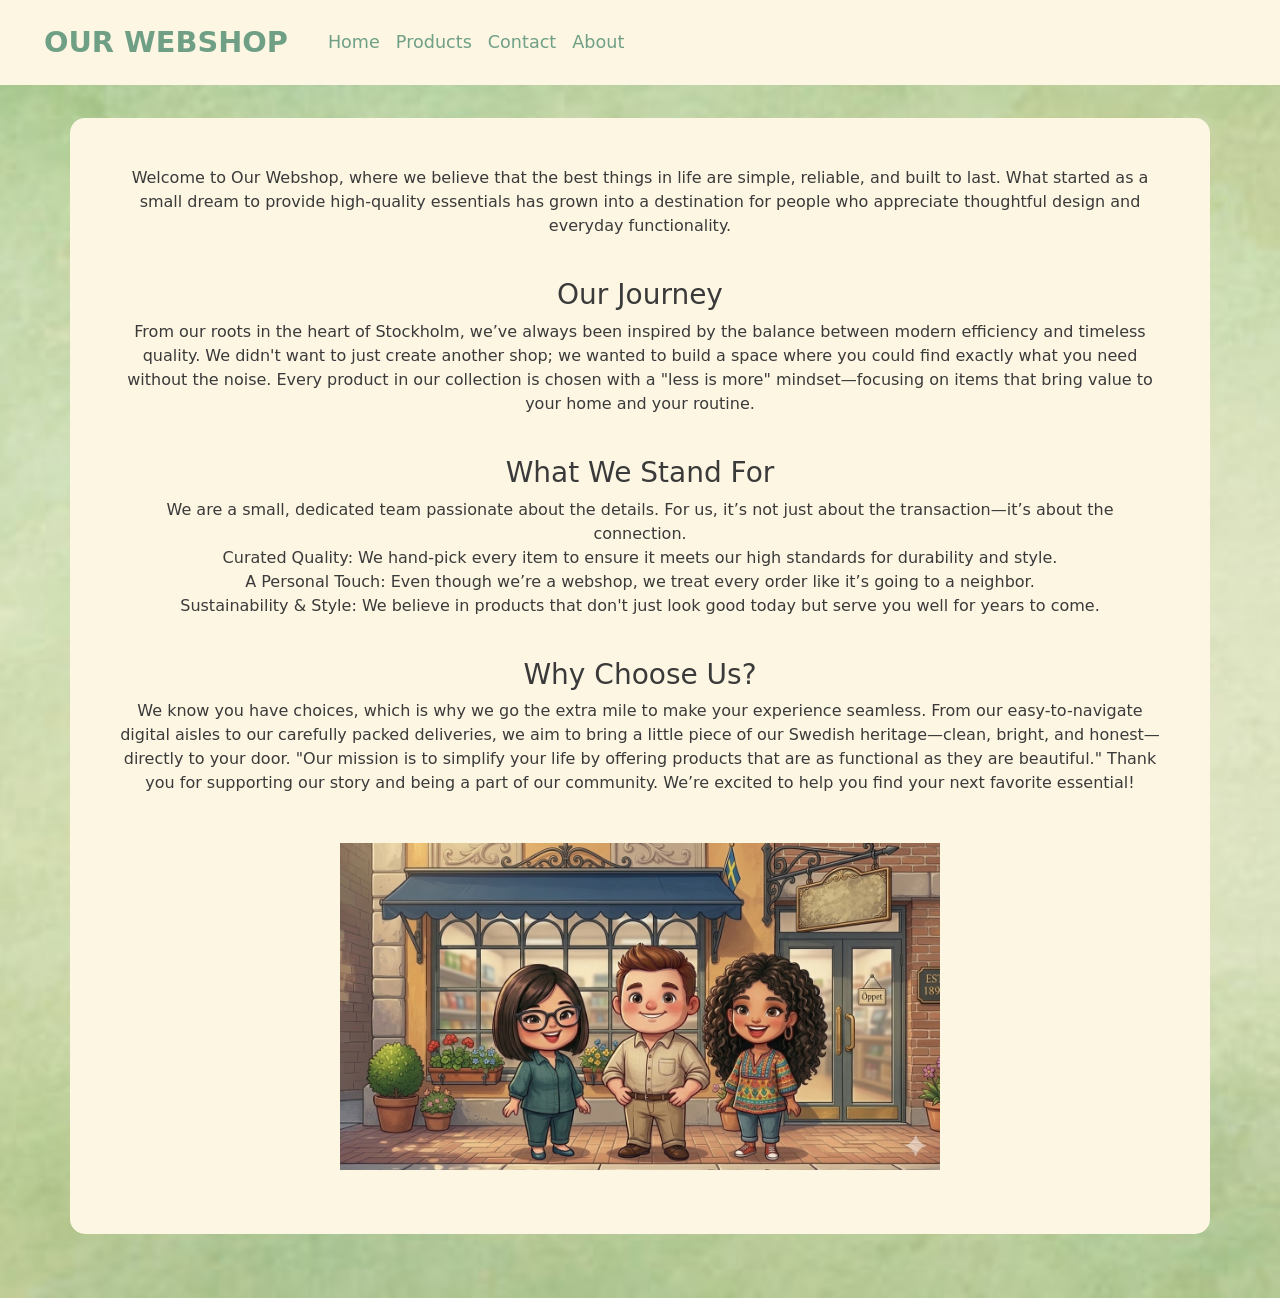
==== about-us.html @ fb90b69f "fixed about-us and contact-us" ====
<html lang="en">

<head>
    <meta charset="UTF-8" />
    <meta name="viewport" content="width=device-width, initial-scale=1.0" />
    <link href="https://cdn.jsdelivr.net/npm/bootstrap@5.3.8/dist/css/bootstrap.min.css" rel="stylesheet" />
    <link rel="stylesheet" href="style.css">

    <title>Bakery Webshop</title>
</head>

<body>
    <div>
        <nav class="navbar navbar-expand-sm custom-navbar fixed-top">
            <div class="container-fluid">
                <a class="navbar-brand" href="#">OUR WEBSHOP</a>

                <div class="collapse navbar-collapse">
                    <ul class="navbar-nav ms-3">
                        <li class="nav-item">
                            <a class="nav-link" href="index.html">Home</a>
                        </li>
                        <li class="nav-item">
                            <a class="nav-link" href="product-page.html">Products</a>
                        </li>
                        <li class="nav-item">
                            <a class="nav-link" href="contact-us.html">Contact</a>
                        </li>
                        <li class="nav-item">
                            <a class="nav-link" href="about-us.html">About</a>
                        </li>
                    </ul>
                </div>

            </div>
        </nav>
    </div>

    <div id="about-us" class="container p-5">
        <p class="text-center">
            Welcome to Our Webshop, where we believe that the best things in life are simple, reliable, and built
            to last. What started as a small dream to provide high-quality essentials has grown into a destination for
            people who appreciate thoughtful design and everyday functionality.
        </p>
        <br>
        <h3 class="text-center">Our Journey</h3>
        <p class="text-center">
            From our roots in the heart of Stockholm, we’ve always been inspired by the balance between modern
            efficiency and timeless quality. We didn't want to just create another shop; we wanted to build a space
            where you could find exactly what you need without the noise. Every product in our collection is chosen with
            a "less is more" mindset—focusing on items that bring value to your home and your routine.
        </p>
        <br>
        <h3 class="text-center">What We Stand For</h3>
        <p class="text-center">
            We are a small, dedicated team passionate about the details. For us, it’s not just about the
            transaction—it’s about the connection.
            <br>
            Curated Quality: We hand-pick every item to ensure it meets our high standards for durability and style.
            <br>
            A Personal Touch: Even though we’re a webshop, we treat every order like it’s going to a neighbor.
            <br>
            Sustainability & Style: We believe in products that don't just look good today but serve you well for years
            to come.
        </p>
        <br>
        <h3 class="text-center">Why Choose Us?</h3>
        <p class="text-center">
            We know you have choices, which is why we go the extra mile to make your experience seamless. From our
            easy-to-navigate digital aisles to our carefully packed deliveries, we aim to bring a little piece of our
            Swedish heritage—clean, bright, and honest—directly to your door.

            "Our mission is to simplify your life by offering products that are as functional as they are beautiful."

            Thank you for supporting our story and being a part of our community. We’re excited to help you find your
            next favorite essential!
            <br>
            <br>
            <br>
            <img src="images/about-us.png" alt="about-us-img" class="img-fluid" width="600px">
        </p>
    </div>

</body>

</html>
---- style.css ----
body {
  background-image: url("images/background.jpg");
  background-size: cover;
  background-position: center;
  background-repeat: no-repeat;
  min-height: 100vh;
  padding-top: 80px;
  color: #3a3a3a;
}

.custom-navbar {
  background-color: #fdf6e3;
  padding: 1rem 2rem;
}

.custom-navbar .navbar-brand {
  color: #6fa086;
  font-size: 1.8rem;
  font-weight: bold;
}

.custom-navbar .nav-link {
  color: #6fa086;
  font-size: 1.1rem;
  padding: 0.5rem 1rem;
}

.custom-navbar .nav-link:hover {
  color: #5a3e2b;
  background-color: #ffd59e;
  border-radius: 5px;
  transition: all 0.3s ease;
}

#about-us, #best-sellers{
  background-color: #fdf6e3;
  margin-top: 3%;
  margin-bottom: 5%;
  border-radius: 15px;
}

#best-sellers-headline{
  color: #6fa086;
}

#contact-us{
  background-color: #fdf6e3;
  margin-top: 3%;
  border-radius: 15px;
}
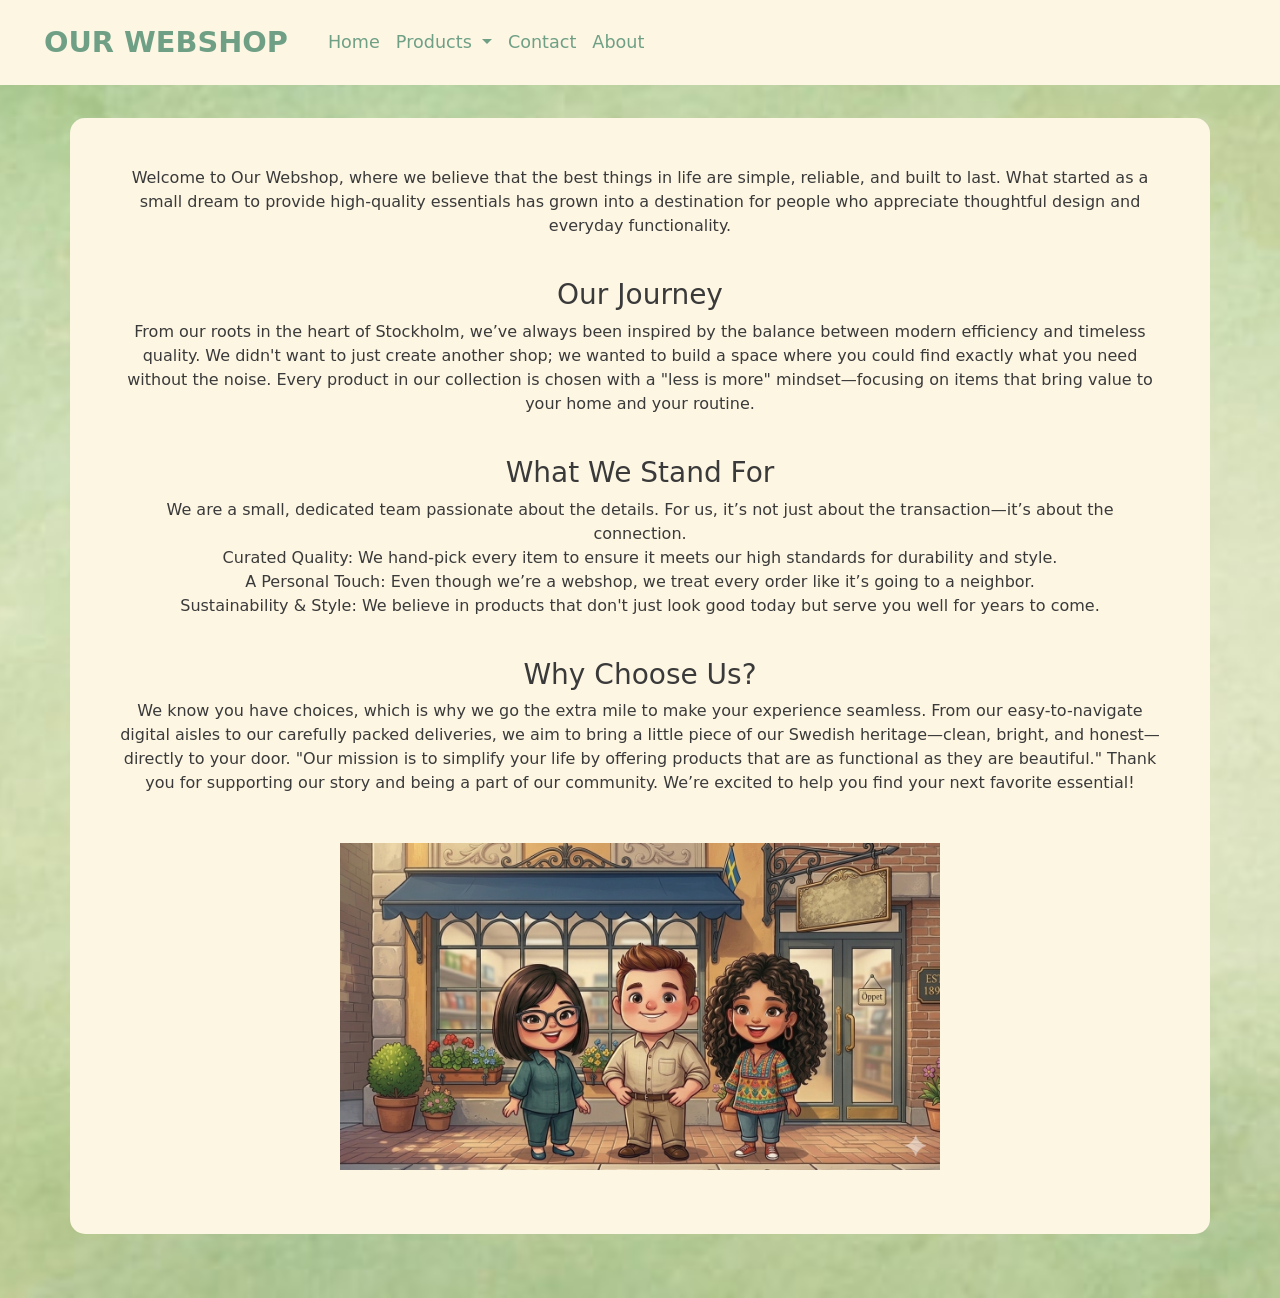
==== commit 28f8abd3: "Added dropdown menu in navbar, fixed generic variable names in css, fixed hover effect on cards I ma" ====
--- a/about-us.html
+++ b/about-us.html
@@ -1,86 +1,113 @@
 <html lang="en">
-
-<head>
+  <head>
     <meta charset="UTF-8" />
     <meta name="viewport" content="width=device-width, initial-scale=1.0" />
-    <link href="https://cdn.jsdelivr.net/npm/bootstrap@5.3.8/dist/css/bootstrap.min.css" rel="stylesheet" />
-    <link rel="stylesheet" href="style.css">
+    <link
+      href="https://cdn.jsdelivr.net/npm/bootstrap@5.3.8/dist/css/bootstrap.min.css"
+      rel="stylesheet"
+    />
+    <link rel="stylesheet" href="style.css" />
 
-    <title>Bakery Webshop</title>
-</head>
+    <title>Webshop</title>
+  </head>
 
-<body>
+  <body>
     <div>
-        <nav class="navbar navbar-expand-sm custom-navbar fixed-top">
-            <div class="container-fluid">
-                <a class="navbar-brand" href="#">OUR WEBSHOP</a>
+      <nav class="navbar navbar-expand-sm custom-navbar fixed-top">
+        <div class="container-fluid">
+          <a class="navbar-brand" href="#">OUR WEBSHOP</a>
 
-                <div class="collapse navbar-collapse">
-                    <ul class="navbar-nav ms-3">
-                        <li class="nav-item">
-                            <a class="nav-link" href="index.html">Home</a>
-                        </li>
-                        <li class="nav-item">
-                            <a class="nav-link" href="product-page.html">Products</a>
-                        </li>
-                        <li class="nav-item">
-                            <a class="nav-link" href="contact-us.html">Contact</a>
-                        </li>
-                        <li class="nav-item">
-                            <a class="nav-link" href="about-us.html">About</a>
-                        </li>
-                    </ul>
-                </div>
-
-            </div>
-        </nav>
+          <div class="collapse navbar-collapse">
+            <ul class="navbar-nav ms-3">
+              <li class="nav-item">
+                <a class="nav-link" href="index.html">Home</a>
+              </li>
+              <li class="nav-item dropdown">
+                <a
+                  class="nav-link dropdown-toggle"
+                  href="#"
+                  role="button"
+                  data-bs-toggle="dropdown"
+                >
+                  Products
+                </a>
+                <ul class="dropdown-menu">
+                  <li>
+                    <a class="dropdown-item active" href="product-page.html"
+                      >Products</a
+                    >
+                  </li>
+                  <li><a class="dropdown-item" href="#">idk yet</a></li>
+                  <li><a class="dropdown-item" href="#">idk yet</a></li>
+                  <li><a class="dropdown-item" href="#">idk yet</a></li>
+                </ul>
+              </li>
+              <li class="nav-item">
+                <a class="nav-link" href="contact-us.html">Contact</a>
+              </li>
+              <li class="nav-item">
+                <a class="nav-link" href="about-us.html">About</a>
+              </li>
+            </ul>
+          </div>
+        </div>
+      </nav>
     </div>
 
     <div id="about-us" class="container p-5">
-        <p class="text-center">
-            Welcome to Our Webshop, where we believe that the best things in life are simple, reliable, and built
-            to last. What started as a small dream to provide high-quality essentials has grown into a destination for
-            people who appreciate thoughtful design and everyday functionality.
-        </p>
-        <br>
-        <h3 class="text-center">Our Journey</h3>
-        <p class="text-center">
-            From our roots in the heart of Stockholm, we’ve always been inspired by the balance between modern
-            efficiency and timeless quality. We didn't want to just create another shop; we wanted to build a space
-            where you could find exactly what you need without the noise. Every product in our collection is chosen with
-            a "less is more" mindset—focusing on items that bring value to your home and your routine.
-        </p>
-        <br>
-        <h3 class="text-center">What We Stand For</h3>
-        <p class="text-center">
-            We are a small, dedicated team passionate about the details. For us, it’s not just about the
-            transaction—it’s about the connection.
-            <br>
-            Curated Quality: We hand-pick every item to ensure it meets our high standards for durability and style.
-            <br>
-            A Personal Touch: Even though we’re a webshop, we treat every order like it’s going to a neighbor.
-            <br>
-            Sustainability & Style: We believe in products that don't just look good today but serve you well for years
-            to come.
-        </p>
-        <br>
-        <h3 class="text-center">Why Choose Us?</h3>
-        <p class="text-center">
-            We know you have choices, which is why we go the extra mile to make your experience seamless. From our
-            easy-to-navigate digital aisles to our carefully packed deliveries, we aim to bring a little piece of our
-            Swedish heritage—clean, bright, and honest—directly to your door.
-
-            "Our mission is to simplify your life by offering products that are as functional as they are beautiful."
-
-            Thank you for supporting our story and being a part of our community. We’re excited to help you find your
-            next favorite essential!
-            <br>
-            <br>
-            <br>
-            <img src="images/about-us.png" alt="about-us-img" class="img-fluid" width="600px">
-        </p>
+      <p class="text-center">
+        Welcome to Our Webshop, where we believe that the best things in life
+        are simple, reliable, and built to last. What started as a small dream
+        to provide high-quality essentials has grown into a destination for
+        people who appreciate thoughtful design and everyday functionality.
+      </p>
+      <br />
+      <h3 class="text-center">Our Journey</h3>
+      <p class="text-center">
+        From our roots in the heart of Stockholm, we’ve always been inspired by
+        the balance between modern efficiency and timeless quality. We didn't
+        want to just create another shop; we wanted to build a space where you
+        could find exactly what you need without the noise. Every product in our
+        collection is chosen with a "less is more" mindset—focusing on items
+        that bring value to your home and your routine.
+      </p>
+      <br />
+      <h3 class="text-center">What We Stand For</h3>
+      <p class="text-center">
+        We are a small, dedicated team passionate about the details. For us,
+        it’s not just about the transaction—it’s about the connection.
+        <br />
+        Curated Quality: We hand-pick every item to ensure it meets our high
+        standards for durability and style.
+        <br />
+        A Personal Touch: Even though we’re a webshop, we treat every order like
+        it’s going to a neighbor.
+        <br />
+        Sustainability & Style: We believe in products that don't just look good
+        today but serve you well for years to come.
+      </p>
+      <br />
+      <h3 class="text-center">Why Choose Us?</h3>
+      <p class="text-center">
+        We know you have choices, which is why we go the extra mile to make your
+        experience seamless. From our easy-to-navigate digital aisles to our
+        carefully packed deliveries, we aim to bring a little piece of our
+        Swedish heritage—clean, bright, and honest—directly to your door. "Our
+        mission is to simplify your life by offering products that are as
+        functional as they are beautiful." Thank you for supporting our story
+        and being a part of our community. We’re excited to help you find your
+        next favorite essential!
+        <br />
+        <br />
+        <br />
+        <img
+          src="images/about-us.png"
+          alt="about-us-img"
+          class="img-fluid"
+          width="600px"
+        />
+      </p>
     </div>
-
-</body>
-
-</html>+    <script src="https://cdn.jsdelivr.net/npm/bootstrap@5.3.8/dist/js/bootstrap.bundle.min.js"></script>
+  </body>
+</html>
--- a/style.css
+++ b/style.css
@@ -1,4 +1,3 @@
-
 body {
   background-image: url("images/background.jpg");
   background-size: cover;
@@ -13,39 +12,89 @@
   background-color: #fdf6e3;
   padding: 1rem 2rem;
 }
-
 .custom-navbar .navbar-brand {
   color: #6fa086;
   font-size: 1.8rem;
   font-weight: bold;
 }
-
 .custom-navbar .nav-link {
   color: #6fa086;
   font-size: 1.1rem;
   padding: 0.5rem 1rem;
 }
-
 .custom-navbar .nav-link:hover {
   color: #5a3e2b;
   background-color: #ffd59e;
   border-radius: 5px;
   transition: all 0.3s ease;
 }
+.custom-navbar .dropdown-menu {
+  background-color: #fdf6e3;
+  border: none;
+}
+.custom-navbar .dropdown-item {
+  color: #6fa086;
+  font-size: 1.1rem;
+}
+.custom-navbar .dropdown-item:hover {
+  background-color: #ffd59e;
+  color: #5a3e2b;
+  border-radius: 5px;
+  transition: all 0.3s ease;
+}
+.custom-navbar .dropdown-item.active {
+  background-color: #ffd59e;
+  color: #5a3e2b;
+}
 
-#about-us, #best-sellers{
+#about-us,
+#best-sellers,
+#Products {
   background-color: #fdf6e3;
   margin-top: 3%;
   margin-bottom: 5%;
   border-radius: 15px;
 }
 
-#best-sellers-headline{
+#Page-headline {
   color: #6fa086;
 }
 
-#contact-us{
+#contact-us {
   background-color: #fdf6e3;
   margin-top: 3%;
   border-radius: 15px;
-}+}
+
+.card {
+  transition:
+    transform 0.2s,
+    box-shadow 0.2s;
+  cursor: pointer;
+}
+
+.card:hover {
+  transform: translateY(-5px);
+  box-shadow: 0 10px 20px rgba(0, 0, 0, 0.1);
+}
+
+.dropdown-menu {
+  background-color: #fdf6e3;
+  border: none;
+}
+
+.dropdown-item {
+  color: #6fa086;
+  font-size: 1.1rem;
+}
+
+.dropdown-item:hover {
+  background-color: #ffd59e;
+  color: #5a3e2b;
+  border-radius: 5px;
+}
+
+.dropdown-item.active {
+  background-color: #ffd59e;
+  color: #5a3e2b;
+}
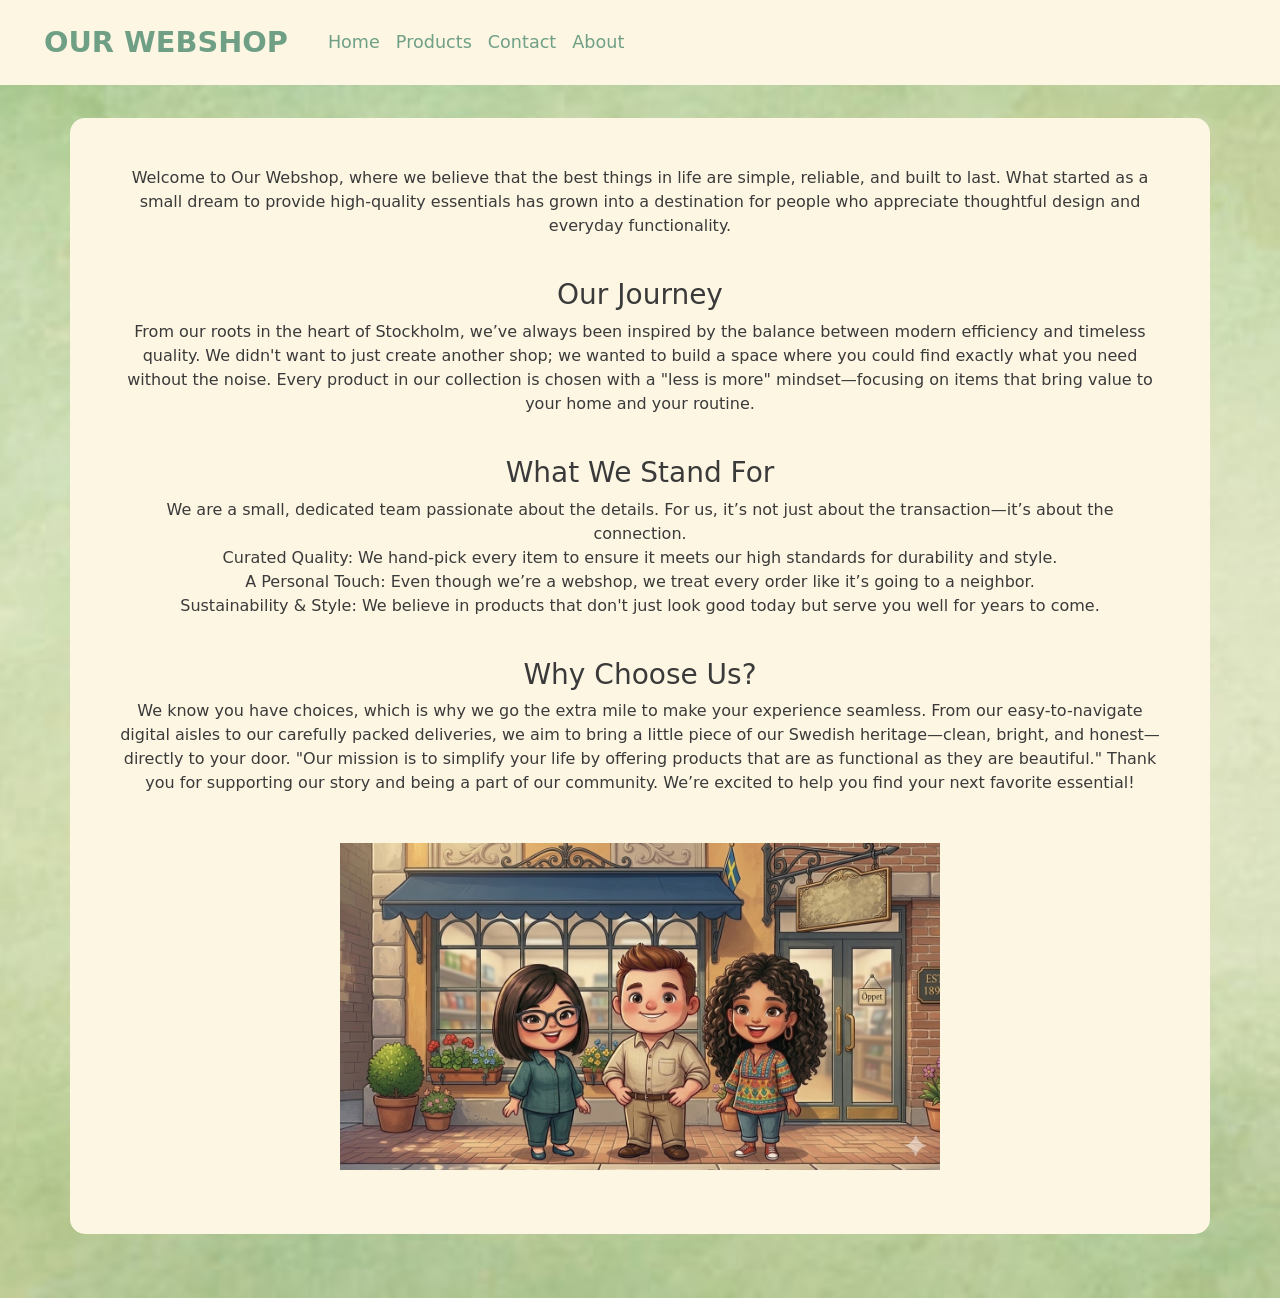
==== commit 4fc38d66: "Update about-us.html" ====
--- a/about-us.html
+++ b/about-us.html
@@ -1,113 +1,86 @@
 <html lang="en">
-  <head>
+
+<head>
     <meta charset="UTF-8" />
     <meta name="viewport" content="width=device-width, initial-scale=1.0" />
-    <link
-      href="https://cdn.jsdelivr.net/npm/bootstrap@5.3.8/dist/css/bootstrap.min.css"
-      rel="stylesheet"
-    />
-    <link rel="stylesheet" href="style.css" />
+    <link href="https://cdn.jsdelivr.net/npm/bootstrap@5.3.8/dist/css/bootstrap.min.css" rel="stylesheet" />
+    <link rel="stylesheet" href="style.css">
 
     <title>Webshop</title>
-  </head>
+</head>
 
-  <body>
+<body>
     <div>
-      <nav class="navbar navbar-expand-sm custom-navbar fixed-top">
-        <div class="container-fluid">
-          <a class="navbar-brand" href="#">OUR WEBSHOP</a>
+        <nav class="navbar navbar-expand-sm custom-navbar fixed-top">
+            <div class="container-fluid">
+                <a class="navbar-brand" href="#">OUR WEBSHOP</a>
 
-          <div class="collapse navbar-collapse">
-            <ul class="navbar-nav ms-3">
-              <li class="nav-item">
-                <a class="nav-link" href="index.html">Home</a>
-              </li>
-              <li class="nav-item dropdown">
-                <a
-                  class="nav-link dropdown-toggle"
-                  href="#"
-                  role="button"
-                  data-bs-toggle="dropdown"
-                >
-                  Products
-                </a>
-                <ul class="dropdown-menu">
-                  <li>
-                    <a class="dropdown-item active" href="product-page.html"
-                      >Products</a
-                    >
-                  </li>
-                  <li><a class="dropdown-item" href="#">idk yet</a></li>
-                  <li><a class="dropdown-item" href="#">idk yet</a></li>
-                  <li><a class="dropdown-item" href="#">idk yet</a></li>
-                </ul>
-              </li>
-              <li class="nav-item">
-                <a class="nav-link" href="contact-us.html">Contact</a>
-              </li>
-              <li class="nav-item">
-                <a class="nav-link" href="about-us.html">About</a>
-              </li>
-            </ul>
-          </div>
-        </div>
-      </nav>
+                <div class="collapse navbar-collapse">
+                    <ul class="navbar-nav ms-3">
+                        <li class="nav-item">
+                            <a class="nav-link" href="index.html">Home</a>
+                        </li>
+                        <li class="nav-item">
+                            <a class="nav-link" href="product-page.html">Products</a>
+                        </li>
+                        <li class="nav-item">
+                            <a class="nav-link" href="contact-us.html">Contact</a>
+                        </li>
+                        <li class="nav-item">
+                            <a class="nav-link" href="about-us.html">About</a>
+                        </li>
+                    </ul>
+                </div>
+
+            </div>
+        </nav>
     </div>
 
     <div id="about-us" class="container p-5">
-      <p class="text-center">
-        Welcome to Our Webshop, where we believe that the best things in life
-        are simple, reliable, and built to last. What started as a small dream
-        to provide high-quality essentials has grown into a destination for
-        people who appreciate thoughtful design and everyday functionality.
-      </p>
-      <br />
-      <h3 class="text-center">Our Journey</h3>
-      <p class="text-center">
-        From our roots in the heart of Stockholm, we’ve always been inspired by
-        the balance between modern efficiency and timeless quality. We didn't
-        want to just create another shop; we wanted to build a space where you
-        could find exactly what you need without the noise. Every product in our
-        collection is chosen with a "less is more" mindset—focusing on items
-        that bring value to your home and your routine.
-      </p>
-      <br />
-      <h3 class="text-center">What We Stand For</h3>
-      <p class="text-center">
-        We are a small, dedicated team passionate about the details. For us,
-        it’s not just about the transaction—it’s about the connection.
-        <br />
-        Curated Quality: We hand-pick every item to ensure it meets our high
-        standards for durability and style.
-        <br />
-        A Personal Touch: Even though we’re a webshop, we treat every order like
-        it’s going to a neighbor.
-        <br />
-        Sustainability & Style: We believe in products that don't just look good
-        today but serve you well for years to come.
-      </p>
-      <br />
-      <h3 class="text-center">Why Choose Us?</h3>
-      <p class="text-center">
-        We know you have choices, which is why we go the extra mile to make your
-        experience seamless. From our easy-to-navigate digital aisles to our
-        carefully packed deliveries, we aim to bring a little piece of our
-        Swedish heritage—clean, bright, and honest—directly to your door. "Our
-        mission is to simplify your life by offering products that are as
-        functional as they are beautiful." Thank you for supporting our story
-        and being a part of our community. We’re excited to help you find your
-        next favorite essential!
-        <br />
-        <br />
-        <br />
-        <img
-          src="images/about-us.png"
-          alt="about-us-img"
-          class="img-fluid"
-          width="600px"
-        />
-      </p>
+        <p class="text-center">
+            Welcome to Our Webshop, where we believe that the best things in life are simple, reliable, and built
+            to last. What started as a small dream to provide high-quality essentials has grown into a destination for
+            people who appreciate thoughtful design and everyday functionality.
+        </p>
+        <br>
+        <h3 class="text-center">Our Journey</h3>
+        <p class="text-center">
+            From our roots in the heart of Stockholm, we’ve always been inspired by the balance between modern
+            efficiency and timeless quality. We didn't want to just create another shop; we wanted to build a space
+            where you could find exactly what you need without the noise. Every product in our collection is chosen with
+            a "less is more" mindset—focusing on items that bring value to your home and your routine.
+        </p>
+        <br>
+        <h3 class="text-center">What We Stand For</h3>
+        <p class="text-center">
+            We are a small, dedicated team passionate about the details. For us, it’s not just about the
+            transaction—it’s about the connection.
+            <br>
+            Curated Quality: We hand-pick every item to ensure it meets our high standards for durability and style.
+            <br>
+            A Personal Touch: Even though we’re a webshop, we treat every order like it’s going to a neighbor.
+            <br>
+            Sustainability & Style: We believe in products that don't just look good today but serve you well for years
+            to come.
+        </p>
+        <br>
+        <h3 class="text-center">Why Choose Us?</h3>
+        <p class="text-center">
+            We know you have choices, which is why we go the extra mile to make your experience seamless. From our
+            easy-to-navigate digital aisles to our carefully packed deliveries, we aim to bring a little piece of our
+            Swedish heritage—clean, bright, and honest—directly to your door.
+
+            "Our mission is to simplify your life by offering products that are as functional as they are beautiful."
+
+            Thank you for supporting our story and being a part of our community. We’re excited to help you find your
+            next favorite essential!
+            <br>
+            <br>
+            <br>
+            <img src="images/about-us.png" alt="about-us-img" class="img-fluid" width="600px">
+        </p>
     </div>
-    <script src="https://cdn.jsdelivr.net/npm/bootstrap@5.3.8/dist/js/bootstrap.bundle.min.js"></script>
-  </body>
-</html>
+
+</body>
+
+</html>
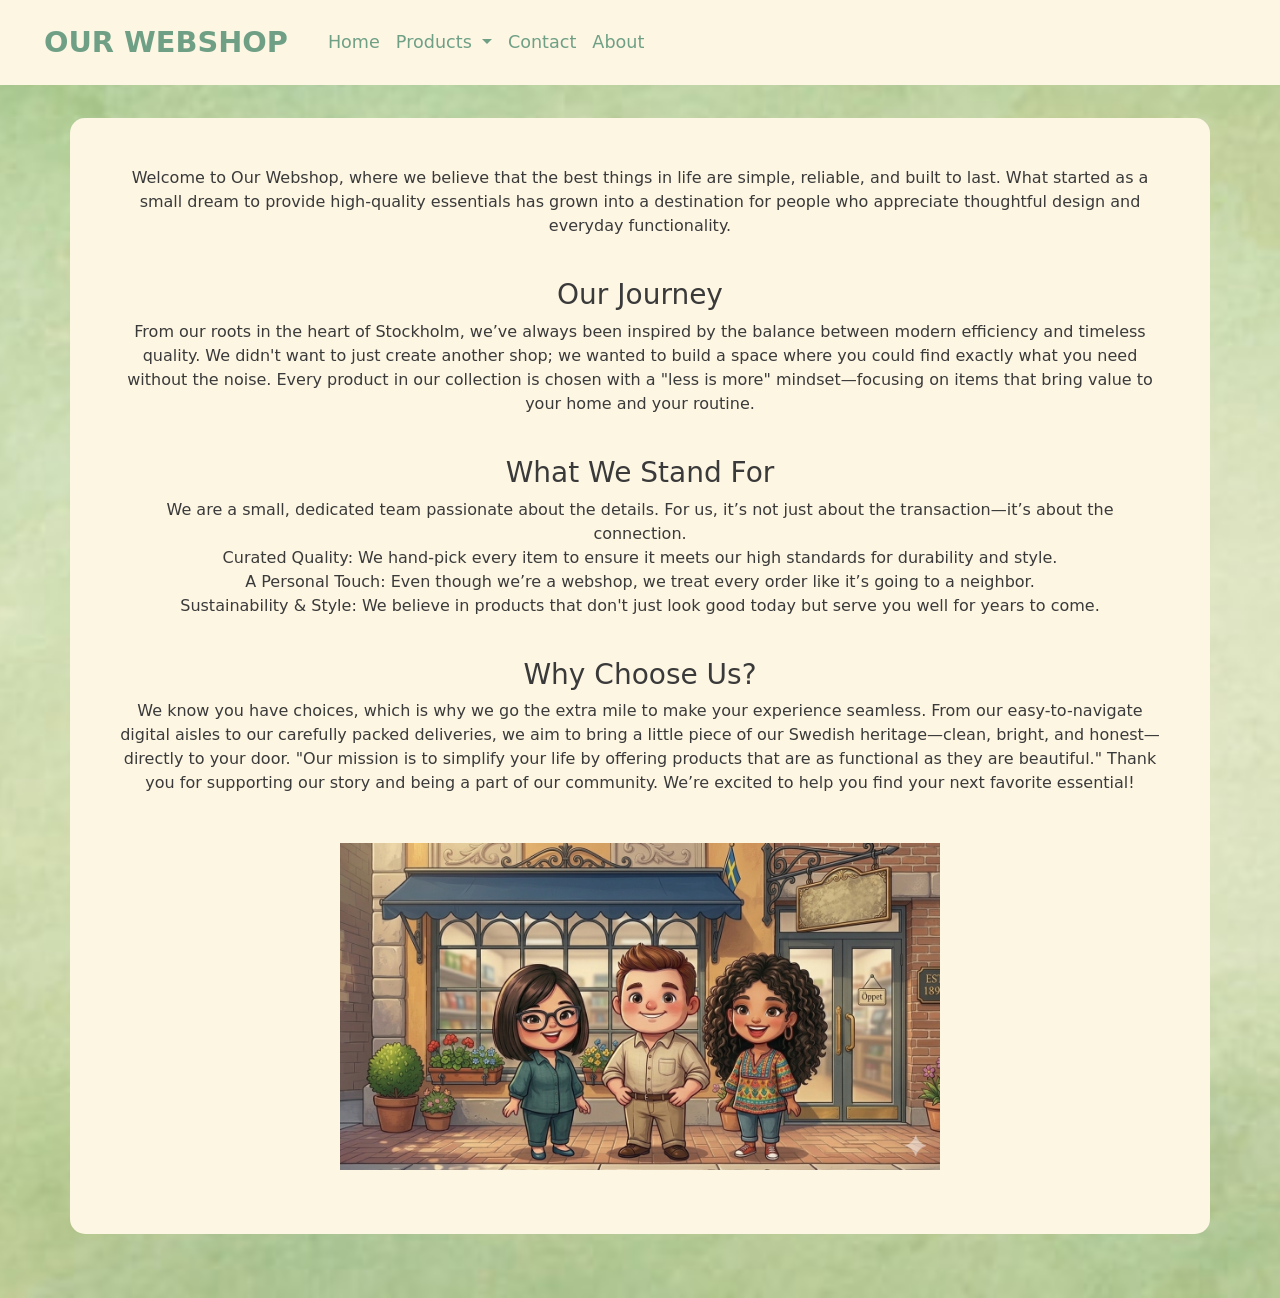
==== commit ee6dd6a6: "added pages for each product category, update dropdown menu" ====
--- a/about-us.html
+++ b/about-us.html
@@ -1,86 +1,114 @@
 <html lang="en">
-
-<head>
+  <head>
     <meta charset="UTF-8" />
     <meta name="viewport" content="width=device-width, initial-scale=1.0" />
-    <link href="https://cdn.jsdelivr.net/npm/bootstrap@5.3.8/dist/css/bootstrap.min.css" rel="stylesheet" />
-    <link rel="stylesheet" href="style.css">
+    <link
+      href="https://cdn.jsdelivr.net/npm/bootstrap@5.3.8/dist/css/bootstrap.min.css"
+      rel="stylesheet"
+    />
+    <link rel="stylesheet" href="style.css" />
 
     <title>Webshop</title>
-</head>
+  </head>
 
-<body>
+  <body>
     <div>
-        <nav class="navbar navbar-expand-sm custom-navbar fixed-top">
-            <div class="container-fluid">
-                <a class="navbar-brand" href="#">OUR WEBSHOP</a>
+      <nav class="navbar navbar-expand-sm custom-navbar fixed-top">
+        <div class="container-fluid">
+          <a class="navbar-brand" href="#">OUR WEBSHOP</a>
 
-                <div class="collapse navbar-collapse">
-                    <ul class="navbar-nav ms-3">
-                        <li class="nav-item">
-                            <a class="nav-link" href="index.html">Home</a>
-                        </li>
-                        <li class="nav-item">
-                            <a class="nav-link" href="product-page.html">Products</a>
-                        </li>
-                        <li class="nav-item">
-                            <a class="nav-link" href="contact-us.html">Contact</a>
-                        </li>
-                        <li class="nav-item">
-                            <a class="nav-link" href="about-us.html">About</a>
-                        </li>
-                    </ul>
-                </div>
-
-            </div>
-        </nav>
+          <div class="collapse navbar-collapse">
+            <ul class="navbar-nav ms-3">
+              <li class="nav-item">
+                <a class="nav-link" href="index.html">Home</a>
+              </li>
+              <li class="nav-item dropdown">
+                <a
+                  class="nav-link dropdown-toggle"
+                  href="#"
+                  role="button"
+                  data-bs-toggle="dropdown"
+                >
+                  Products
+                </a>
+                <ul class="dropdown-menu">
+                  <li>
+                    <a class="dropdown-item active" href="product-page.html"
+                      >All Products</a
+                    >
+                  </li>
+                  <li><a class="dropdown-item" href="beauty-product-page.html">Beauty</a></li>
+                  <li><a class="dropdown-item" href="fragrances-product-page.html">Fragrances</a></li>
+                  <li><a class="dropdown-item" href="grocery-produkt-page.html">Grocery</a></li>
+                  <li><a class="dropdown-item" href="furniture-product-page.html">Furniture</a></li>
+                </ul>
+              </li>
+              <li class="nav-item">
+                <a class="nav-link" href="contact-us.html">Contact</a>
+              </li>
+              <li class="nav-item">
+                <a class="nav-link" href="about-us.html">About</a>
+              </li>
+            </ul>
+          </div>
+        </div>
+      </nav>
     </div>
 
     <div id="about-us" class="container p-5">
-        <p class="text-center">
-            Welcome to Our Webshop, where we believe that the best things in life are simple, reliable, and built
-            to last. What started as a small dream to provide high-quality essentials has grown into a destination for
-            people who appreciate thoughtful design and everyday functionality.
-        </p>
-        <br>
-        <h3 class="text-center">Our Journey</h3>
-        <p class="text-center">
-            From our roots in the heart of Stockholm, we’ve always been inspired by the balance between modern
-            efficiency and timeless quality. We didn't want to just create another shop; we wanted to build a space
-            where you could find exactly what you need without the noise. Every product in our collection is chosen with
-            a "less is more" mindset—focusing on items that bring value to your home and your routine.
-        </p>
-        <br>
-        <h3 class="text-center">What We Stand For</h3>
-        <p class="text-center">
-            We are a small, dedicated team passionate about the details. For us, it’s not just about the
-            transaction—it’s about the connection.
-            <br>
-            Curated Quality: We hand-pick every item to ensure it meets our high standards for durability and style.
-            <br>
-            A Personal Touch: Even though we’re a webshop, we treat every order like it’s going to a neighbor.
-            <br>
-            Sustainability & Style: We believe in products that don't just look good today but serve you well for years
-            to come.
-        </p>
-        <br>
-        <h3 class="text-center">Why Choose Us?</h3>
-        <p class="text-center">
-            We know you have choices, which is why we go the extra mile to make your experience seamless. From our
-            easy-to-navigate digital aisles to our carefully packed deliveries, we aim to bring a little piece of our
-            Swedish heritage—clean, bright, and honest—directly to your door.
-
-            "Our mission is to simplify your life by offering products that are as functional as they are beautiful."
-
-            Thank you for supporting our story and being a part of our community. We’re excited to help you find your
-            next favorite essential!
-            <br>
-            <br>
-            <br>
-            <img src="images/about-us.png" alt="about-us-img" class="img-fluid" width="600px">
-        </p>
+      <p class="text-center">
+        Welcome to Our Webshop, where we believe that the best things in life
+        are simple, reliable, and built to last. What started as a small dream
+        to provide high-quality essentials has grown into a destination for
+        people who appreciate thoughtful design and everyday functionality.
+      </p>
+      <br />
+      <h3 class="text-center">Our Journey</h3>
+      <p class="text-center">
+        From our roots in the heart of Stockholm, we’ve always been inspired by
+        the balance between modern efficiency and timeless quality. We didn't
+        want to just create another shop; we wanted to build a space where you
+        could find exactly what you need without the noise. Every product in our
+        collection is chosen with a "less is more" mindset—focusing on items
+        that bring value to your home and your routine.
+      </p>
+      <br />
+      <h3 class="text-center">What We Stand For</h3>
+      <p class="text-center">
+        We are a small, dedicated team passionate about the details. For us,
+        it’s not just about the transaction—it’s about the connection.
+        <br />
+        Curated Quality: We hand-pick every item to ensure it meets our high
+        standards for durability and style.
+        <br />
+        A Personal Touch: Even though we’re a webshop, we treat every order like
+        it’s going to a neighbor.
+        <br />
+        Sustainability & Style: We believe in products that don't just look good
+        today but serve you well for years to come.
+      </p>
+      <br />
+      <h3 class="text-center">Why Choose Us?</h3>
+      <p class="text-center">
+        We know you have choices, which is why we go the extra mile to make your
+        experience seamless. From our easy-to-navigate digital aisles to our
+        carefully packed deliveries, we aim to bring a little piece of our
+        Swedish heritage—clean, bright, and honest—directly to your door. "Our
+        mission is to simplify your life by offering products that are as
+        functional as they are beautiful." Thank you for supporting our story
+        and being a part of our community. We’re excited to help you find your
+        next favorite essential!
+        <br />
+        <br />
+        <br />
+        <img
+          src="images/about-us.png"
+          alt="about-us-img"
+          class="img-fluid"
+          width="600px"
+        />
+      </p>
     </div>
-
-</body>
-
-</html>+    <script src="https://cdn.jsdelivr.net/npm/bootstrap@5.3.8/dist/js/bootstrap.bundle.min.js"></script>
+  </body>
+</html>
